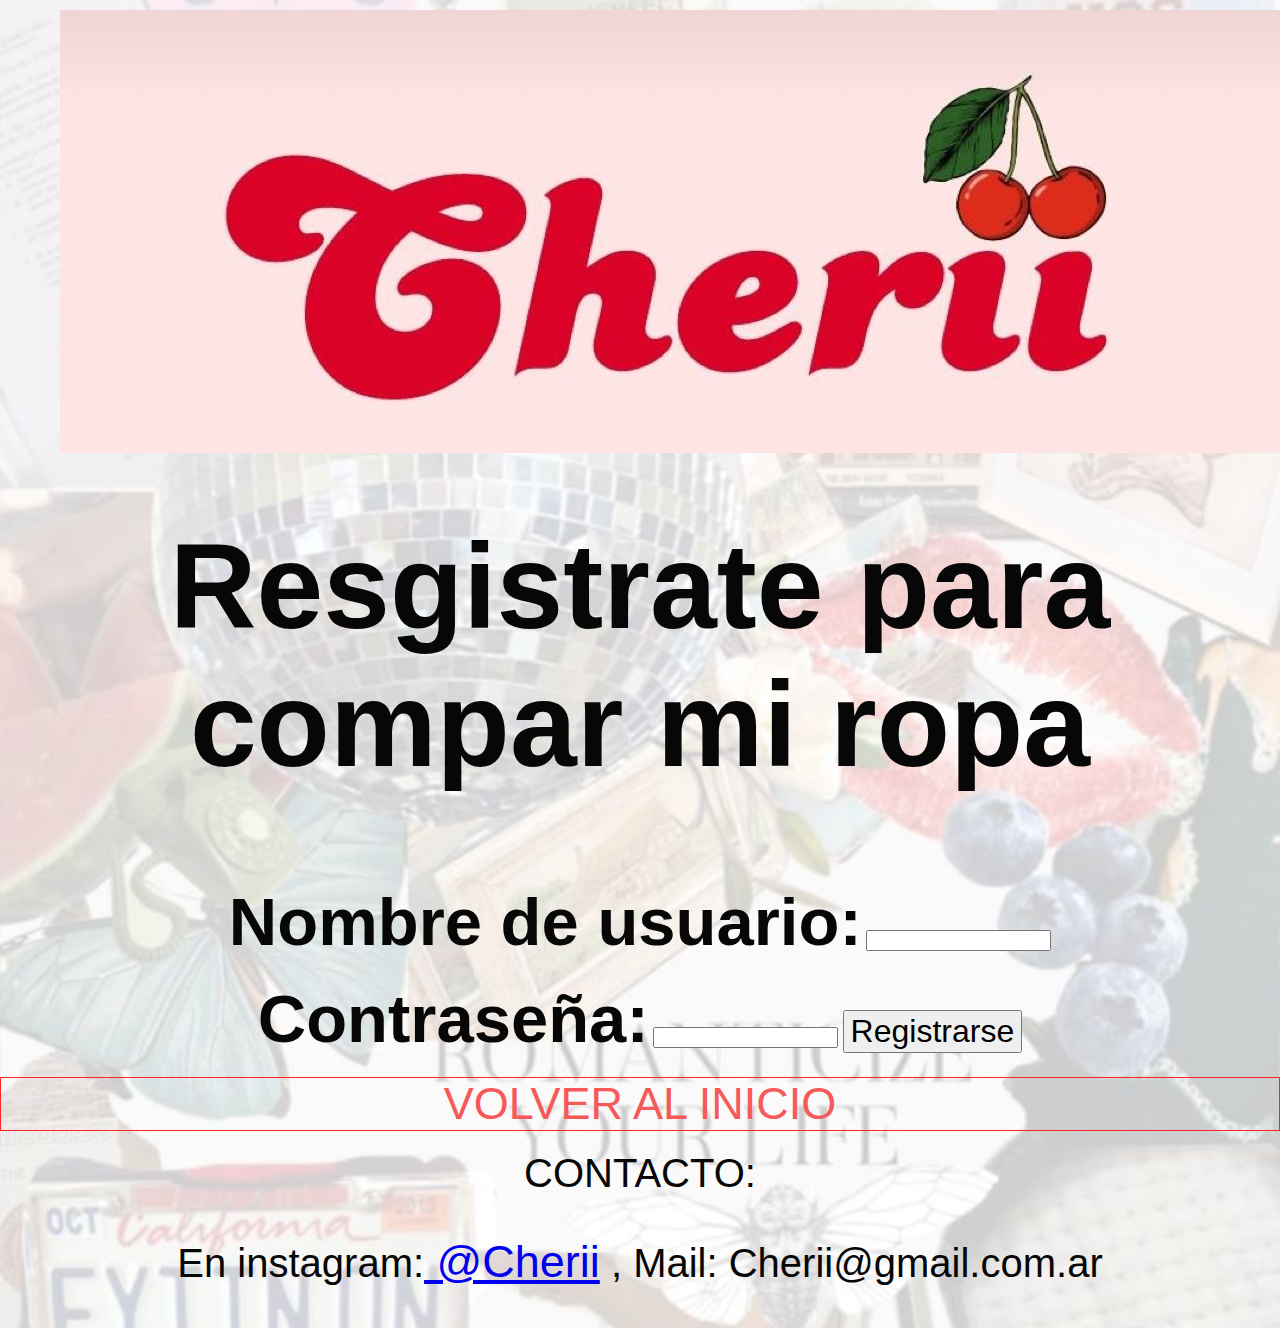
==== Registrarte.html @ 32aed713 "ultimos-detalles" ====
<!DOCTYPE html>
<html lang="es">
<head>
    <meta charset="UTF-8">
    <meta name="viewport" content="width=device-width, initial-scale=1.0">
    <title>Proyecto Vainilla</title>
    <link rel="stylesheet" href="style.css">
</head>
<body>
    <header>
        <img src="WhatsApp Image 2024-08-14 at 12.01.35.jpeg" alt="Logo" class="Logo">
        <h1>Resgistrate para compar mi ropa</h1>
    </header>
     <form action="your-server-endpoint" method="post">
    <div>
        <label for="username">Nombre de usuario:</label>
        <input type="text" id="username" name="username" required>
    </div>
    
    <div>
        <label for="password">Contraseña:</label>
        <input type="password" id="password" name="password" required>
        
        <button type="submit">Registrarse</button>
    </div>
    </form>
    <a href="index.html"class="boton-borde">VOLVER AL INICIO</a>
    <footer>
        <div>
            <p>CONTACTO:</p>
            <p> En instagram:<a href="https://www.instagram.com/" target="_blank" rel="noopener noreferrer"> @Cherii</a> ,  <span> Mail: Cherii@gmail.com.ar</span></p>
            
        </div>
    </footer>
</body>
</html>
---- style.css ----
body{
    font-family: Arial, Helvetica, sans-serif;
    background-size: cover;
    color: rgb(7, 7, 7);
    background-image: url(WhatsApp\ Image\ 2024-08-14\ at\ 12.47.59.jpeg);
    display: flex;
    flex-direction: column;
    justify-content:space-around;
    height: 100VH;
    text-align: center;
    margin: 0;
    

}

header{
    
    align-items: center;
    padding: 10px 60px;
    justify-content: space-between;
}

a {
    display: inline;
    font-size: 45px;
}



main{
    padding: 10px 60px;
    flex-direction: column;
    gap: 15px;
    
    
}

div{
    margin-bottom: 20px;
    text-align: center;
    
}

main-important-text{
    font-size: x-large;
}
h1{
    font-size: 120px;
    margin-top: 60px;
    margin-top: 60px;
    text-align: center;
}

p{
    font-size: 40px;
    margin-top: 20px;
}
main-&.aclaraciones{
font-style: italic;
}

main-heading-text{
    font-size: 50px;
    font-weight: bolder;
}

.bold{
    font-weight: 650;
    color: antiquewhite;
}

boton-int{
    background-color: ;
}

nav{
    font-size: 45px;
    margin-top: 24px;
    
}

button {
    cursor: pointer;
    font-size: xx-large;
}

.boton-borde {

    border: 1px solid #fc2525;
    color: #f75959;
    text-decoration: none;
    cursor: pointer;
}

.boton-borde:hover {
    background-color: #e66787;
    color: #fff;
}

label{
    
    font-weight: bold;
    font-size: 67px;
}

input{
    size: 60px;
}

.logo {
    width: 150px; /* Ajusta el ancho del logo */
    height: auto; /* Mantiene la proporción original de la imagen */
    display: block; /* Asegura que la imagen se comporte como un bloque para centrado */
    margin: 0 auto; 
}
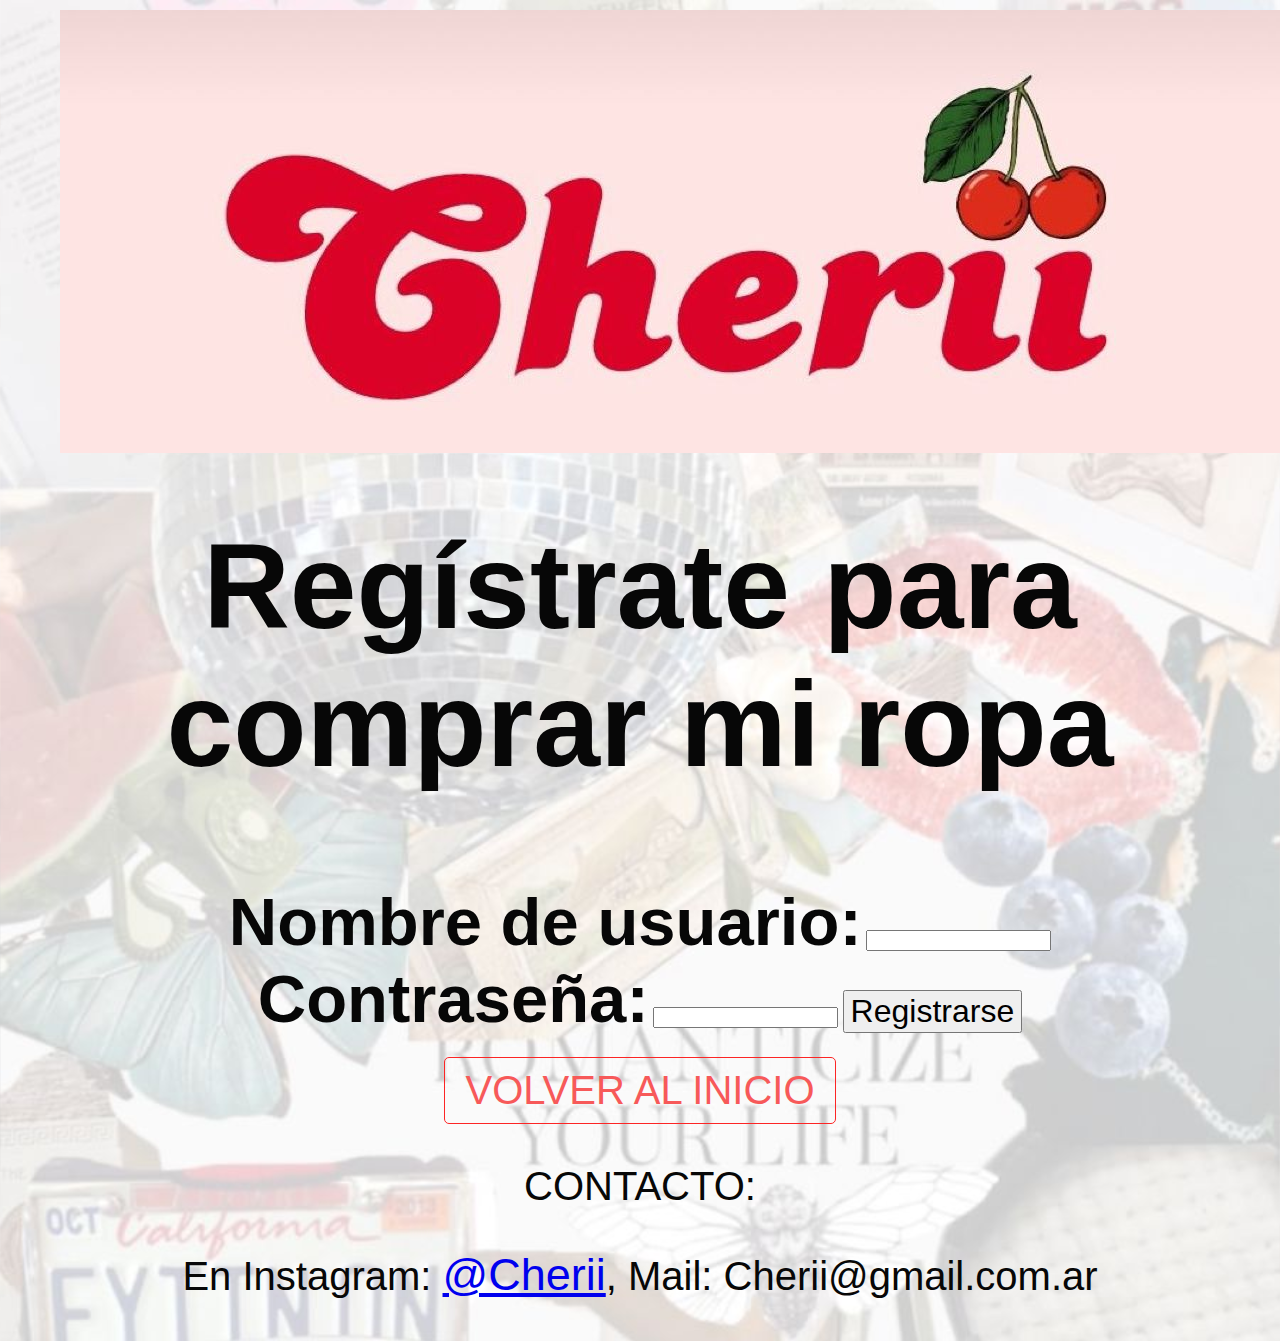
==== commit e8945bef: "terminado" ====
--- a/Registrarte.html
+++ b/Registrarte.html
@@ -9,27 +9,27 @@
 <body>
     <header>
         <img src="WhatsApp Image 2024-08-14 at 12.01.35.jpeg" alt="Logo" class="Logo">
-        <h1>Resgistrate para compar mi ropa</h1>
+        <h1>Regístrate para comprar mi ropa</h1>
     </header>
-     <form action="your-server-endpoint" method="post">
-    <div>
-        <label for="username">Nombre de usuario:</label>
-        <input type="text" id="username" name="username" required>
+    <form action="your-server-endpoint" method="post">
+        <div>
+            <label for="username">Nombre de usuario:</label>
+            <input type="text" id="username" name="username" required>
+        </div>
+        
+        <div>
+            <label for="password">Contraseña:</label>
+            <input type="password" id="password" name="password" required>
+            <button type="submit">Registrarse</button>
+        </div>
+    </form>
+    <div class="button-container">
+        <a href="index.html" class="boton-borde">VOLVER AL INICIO</a>
     </div>
-    
-    <div>
-        <label for="password">Contraseña:</label>
-        <input type="password" id="password" name="password" required>
-        
-        <button type="submit">Registrarse</button>
-    </div>
-    </form>
-    <a href="index.html"class="boton-borde">VOLVER AL INICIO</a>
     <footer>
         <div>
             <p>CONTACTO:</p>
-            <p> En instagram:<a href="https://www.instagram.com/" target="_blank" rel="noopener noreferrer"> @Cherii</a> ,  <span> Mail: Cherii@gmail.com.ar</span></p>
-            
+            <p>En Instagram: <a href="https://www.instagram.com/Cherii" target="_blank" rel="noopener noreferrer">@Cherii</a>, <span>Mail: Cherii@gmail.com.ar</span></p>
         </div>
     </footer>
 </body>
--- a/style.css
+++ b/style.css
@@ -21,7 +21,7 @@
 }
 
 a {
-    display: inline;
+    
     font-size: 45px;
 }
 
@@ -35,11 +35,7 @@
     
 }
 
-div{
-    margin-bottom: 20px;
-    text-align: center;
-    
-}
+
 
 main-important-text{
     font-size: x-large;
@@ -55,14 +51,12 @@
     font-size: 40px;
     margin-top: 20px;
 }
+
 main-&.aclaraciones{
 font-style: italic;
 }
 
-main-heading-text{
-    font-size: 50px;
-    font-weight: bolder;
-}
+
 
 .bold{
     font-weight: 650;
@@ -84,18 +78,6 @@
     font-size: xx-large;
 }
 
-.boton-borde {
-
-    border: 1px solid #fc2525;
-    color: #f75959;
-    text-decoration: none;
-    cursor: pointer;
-}
-
-.boton-borde:hover {
-    background-color: #e66787;
-    color: #fff;
-}
 
 label{
     
@@ -107,9 +89,21 @@
     size: 60px;
 }
 
-.logo {
-    width: 150px; /* Ajusta el ancho del logo */
-    height: auto; /* Mantiene la proporción original de la imagen */
-    display: block; /* Asegura que la imagen se comporte como un bloque para centrado */
-    margin: 0 auto; 
+
+.boton-borde {
+    display: inline-block; /* Cambia el comportamiento del botón para ajustarse al contenido */
+    padding: 10px 20px; /* Ajusta el padding del botón */
+    border: 1px solid #fc2525; /* Color del borde */
+    color: #f75959; /* Color del texto */
+    text-decoration: none; /* Sin subrayado */
+    cursor: pointer; /* Cambia el cursor al pasar sobre el botón */
+    border-radius: 5px; /* Bordes redondeados */
+    font-size: 40px; /* Tamaño de la fuente */
+    margin: 20px 0; /* Espacio alrededor del botón (opcional) */
+    text-align: center;
 }
+
+.boton-borde:hover {
+    background-color: #e66787; /* Color de fondo al pasar el ratón */
+    color: #fff; /* Color del texto al pasar el ratón */
+}